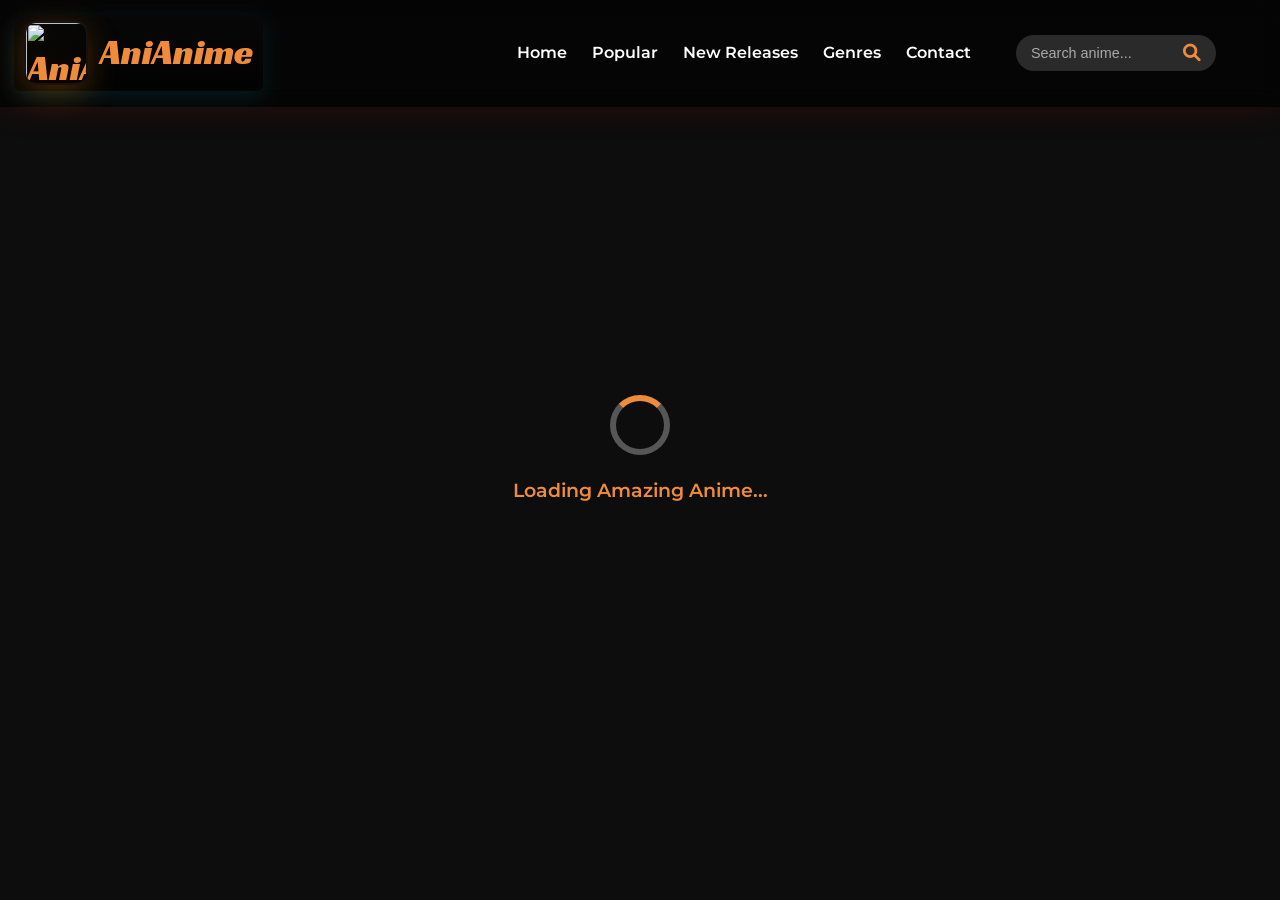
==== index.html @ f979565a "Initial commit - Anime project" ====
<html>
<head>
    <meta charset="UTF-8">
    <meta name="viewport" content="width=device-width, initial-scale=1.0">
    <title>AniAnime | Watch Anime Online</title>

    <!-- Google Fonts -->
    <link href="https://fonts.googleapis.com/css2?family=Racing+Sans+One&family=Montserrat:wght@300;400;600;700&display=swap" rel="stylesheet">
    <!-- Font Awesome for icons -->
    <link rel="stylesheet" href="https://cdnjs.cloudflare.com/ajax/libs/font-awesome/6.0.0-beta3/css/all.min.css">

    <!-- Custom CSS -->
    <link rel="stylesheet" href="style.css">
</head>
<body>
  <div class="scroll-container">
    <!-- PRELOADER -->
    <div id="preloader">
        <div class="spinner"></div>
        <div class="preloader-text">Loading Amazing Anime...</div>
    </div>

    <!-- HEADER -->
    <header>
        <a href="#home" class="logo">
            <img src="https://imgs.search.brave.com/OSKkYd_hUP_Xwo1BcyCSFCUA9j9v2E-qp8O6Z7CSbWU/rs:fit:500:0:1:0/g:ce/aHR0cHM6Ly93MC5w/ZWFrcHguY29tL3dh/bGxwYXBlci8yOTkv/ODUwL0hELXdhbGxw/YXBlci1mYWlyeS10/YWlsLWxvZ28tYW5p/bWUtZmFpcnktdGFp/bC10aHVtYm5haWwu/anBn" alt="AniAnime Logo">
            AniAnime
        </a>
        <div class="menu-toggle" onclick="toggleMenu()">
            <span></span>
            <span></span>
            <span></span>
        </div>
        <ul class="nav">
            <li><a href="#home">Home</a></li>
            <li><a href="#popular">Popular</a></li>
            <li><a href="#new-releases">New Releases</a></li>
            <li><a href="#genres">Genres</a></li>
            <li><a href="#contact">Contact</a></li>
            <li class="search-bar">
                <input type="text" placeholder="Search anime...">
                <i class="fas fa-search"></i>
            </li>
        </ul>
    </header>
    
<!-- Login / Signup Buttons -->
<div class="auth-buttons">
    <button id="loginBtn">Login</button>
    <button id="signupBtn">Sign Up</button>
</div>

<!-- Login Modal -->
<div id="loginModal" class="modal">
    <div class="modal-content">
        <span class="close">&times;</span>
        <h2>Login</h2>
        <input type="text" id="loginUser" placeholder="Username">
        <input type="password" id="loginPass" placeholder="Password">
        <button id="loginSubmit">Login</button>
    </div>
</div>

<!-- Signup Modal -->
<div id="signupModal" class="modal">
    <div class="modal-content">
        <span class="close">&times;</span>
        <h2>Sign Up</h2>
        <input type="text" id="signupUser" placeholder="Username">
        <input type="password" id="signupPass" placeholder="Password">
        <button id="signupSubmit">Sign Up</button>
    </div>
</div>

<!-- Logout Button (hidden initially) -->
<button id="logoutBtn" style="display:none;">Logout</button>

    <!-- HERO SECTION - CAROUSEL -->
    <section class="hero" id="home">
        <div class="hero-carousel">
            <div class="carousel-item active jjk-bg">
                <div class="hero-content">
                    <h1>Jujutsu Kaisen Season 2</h1>
                    <p>Witness the intense battles and gripping story of Jujutsu Sorcerers protecting humanity from curses.</p>
                    <div class="hero-buttons">
                         <a href="#" class="btn btn-primary" onclick="openPlayer('jjk')">
  <i class="fas fa-play"></i> Watch Now
</a>

                       <a href="#" class="btn btn-secondary" onclick="openJJKDetails()">
  <i class="fas fa-info-circle"></i> Details
</a>

                    </div>
                </div>
            </div>
            
            <div class="carousel-item aot-bg">
                <div class="hero-content">
                    <h1>Attack on Titan Final Season</h1>
                    <p>The epic conclusion to humanity's fight for survival against the Titans.</p>
                    <div class="hero-buttons">
                        <a href="#" class="btn btn-primary" onclick="openPlayer('aot')">
  <i class="fas fa-play"></i> Watch Now
</a>

                       <a href="#" class="btn btn-secondary" onclick="openAOTDetails()">
  <i class="fas fa-info-circle"></i> Details
</a>

                    </div>
                </div>
            </div>
            
            <div class="carousel-item demon-bg">
                <div class="hero-content">
                    <h1>Demon Slayer: Entertainment District</h1>
                    <p>Tanjiro and his friends investigate the mysterious disappearances in the entertainment district.</p>
                    <div class="hero-buttons">
                        <a href="#" class="btn btn-primary" onclick="openPlayer('demon')">
  <i class="fas fa-play"></i> Watch Now
</a>

                       <a href="#" class="btn btn-secondary" onclick="openDemonSlayerDetails()">
  <i class="fas fa-info-circle"></i> Details
</a>

                    </div>
                </div>
            </div>
            
            <div class="carousel-item sakamoto-bg">
                <div class="hero-content">
                    <h1>Sakamoto Days Part 2</h1>
                    <p>The story follows Taro Sakamoto, a legendary hitman who retired from his violent past after falling in love with Aoi, his wife. He has built a new, peaceful life for himself and his family by opening a convenience store. However, when his past comes back to haunt him, he must once again engage in over-the-top, no-holds-barred battles to protect his loved ones from assassins.  </p>
                    <div class="hero-buttons">
                        <a href="#" class="btn btn-primary" onclick="openPlayer('sakamoto')">
  <i class="fas fa-play"></i> Watch Now
</a>


                       <a href="#" class="btn btn-secondary" onclick="openSakamotoDetails()">
  <i class="fas fa-info-circle"></i> Details
</a>

                    </div>
                </div>
            </div>
            
            <div class="carousel-item dandadan-bg">
                <div class="hero-content">
                    <h1>Dandadan season 2</h1>
                    <p>The second season covered the "Cursed House" and "Evil Eye" arcs from the original manga. It followed high schoolers Momo and Okarun as they continued to challenge paranormal and extraterrestrial entities with their newfound powers. </p>
                    <div class="hero-buttons">
                       <a href="#" class="btn btn-primary" onclick="openPlayer('dandadan')">
  <i class="fas fa-play"></i> Watch Now
</a>

                     <a href="#" class="btn btn-secondary" onclick="openDandadanDetails()">
  <i class="fas fa-info-circle"></i> Details
</a>

                    </div>
                </div>
            </div>
<div class="carousel-item deathnote-bg">
  <div class="hero-content">
    <h1>Death Note</h1>
    <p>
      A high school student discovers a supernatural notebook
      that grants him the power to kill anyone whose name he writes in it.
    </p>
    <div class="hero-buttons">
      <a href="#" class="btn btn-primary" onclick="openPlayer('deathnote')">
        <i class="fas fa-play"></i> Watch Now
      </a>
      <a href="#" class="btn btn-secondary" onclick="openDeathNoteDetails()">
        <i class="fas fa-info-circle"></i> Details
      </a>
    </div>
  </div>
</div>

        </div>
        
    <!-- LEFT & RIGHT ARROWS -->
    <div class="carousel-prev">&#10094;</div>
    <div class="carousel-next">&#10095;</div>

    <!-- Dots -->
    
        
        <div class="carousel-nav-dots">
            <span class="dot active" onclick="currentSlide(1)"></span>
            <span class="dot" onclick="currentSlide(2)"></span>
            <span class="dot" onclick="currentSlide(3)"></span>
            <span class="dot" onclick="currentSlide(4)"></span>
            <span class="dot" onclick="currentSlide(5)"></span>
            <span class="dot" onclick="currentSlide(6)"></span>

        </div>
    </section>

    <!-- POPULAR ANIME SECTION -->
    <section id="popular" class="animate-on-scroll">
        <div class="container">
            <div class="section-heading">
                <h2>Popular Anime</h2>
                <p>Discover the most popular anime series loved by millions of fans worldwide</p>
            </div>
            
            <div class="anime-grid">
                <div class="anime-card">
                    <img src="https://m.media-amazon.com/images/M/MV5BY2QzODA5OTQtYWJlNi00ZjIzLThhNTItMDMwODhlYzYzMjA2XkEyXkFqcGc@._V1_FMjpg_UX1000_.jpg"
                     alt="My Hero Academia">
                    <div class="anime-card-content">
                        <h3>My Hero Academia</h3>
                        <p>6 Seasons</p>
                    </div>
                    <div class="play-icon">
                        <i class="fas fa-play-circle"></i>
                    </div>
                </div>
                
                <div class="anime-card">
                    <img src="https://m.media-amazon.com/images/M/MV5BZjliODY5MzQtMmViZC00MTZmLWFhMWMtMjMwM2I3OGY1MTRiXkEyXkFqcGc@._V1_FMjpg_UX1000_.jpg"
                     alt="Attack on Titan">
                    <div class="anime-card-content">
                        <h3>Attack on Titan</h3>
                        <p>4 Seasons</p>
                    </div>
                    <div class="play-icon">
                        <i class="fas fa-play-circle"></i>
                    </div>
                </div>
                
                <div class="anime-card">
                    <img src="https://images.justwatch.com/poster/320272942/s718/season-3.jpg"
                     alt="Demon Slayer">
                    <div class="anime-card-content">
                        <h3>Demon Slayer</h3>
                        <p>3 Seasons</p>
                    </div>
                    <div class="play-icon">
                        <i class="fas fa-play-circle"></i>
                    </div>
                </div>
                
                <div class="anime-card">
                    <img src="https://d28hgpri8am2if.cloudfront.net/book_images/onix/cvr9781974709939/chainsaw-man-vol-1-9781974709939_hr.jpg"
                     alt="Chainsaw Man">
                    <div class="anime-card-content">
                        <h3>Chainsaw Man</h3>
                        <p>1 Season</p>
                    </div>
                    <div class="play-icon">
                        <i class="fas fa-play-circle"></i>
                    </div>
                </div>
                
                <div class="anime-card">
                    <img src="https://m.media-amazon.com/images/M/MV5BNmI1MmYxNWQtY2E5NC00ZTlmLWIzZGEtNzM1YmE3NDA5NzhjXkEyXkFqcGc@._V1_FMjpg_UX1000_.jpg"
                     alt="Jujutsu Kaisen">
                    <div class="anime-card-content">
                        <h3>Jujutsu Kaisen</h3>
                        <p>2 Seasons</p>
                    </div>
                    <div class="play-icon">
                        <i class="fas fa-play-circle"></i>
                    </div>
                </div>
                
                <div class="anime-card">
                    <img src="https://m.media-amazon.com/images/M/MV5BMTNjNGU4NTUtYmVjMy00YjRiLTkxMWUtNzZkMDNiYjZhNmViXkEyXkFqcGc@._V1_.jpg"
                     alt="One Piece">
                    <div class="anime-card-content">
                        <h3>One Piece</h3>
                        <p>20+ Seasons</p>
                    </div>
                    <div class="play-icon">
                        <i class="fas fa-play-circle"></i>
                    </div>
                </div>
                
                <div class="anime-card">
                    <img src="https://m.media-amazon.com/images/M/MV5BZTNjOWI0ZTAtOGY1OS00ZGU0LWEyOWYtMjhkYjdlYmVjMDk2XkEyXkFqcGc@._V1_FMjpg_UX1000_.jpg"
                     alt="Naruto">
                    <div class="anime-card-content">
                        <h3>Naruto</h3>
                        <p>9 Seasons</p>
                    </div>
                    <div class="play-icon">
                        <i class="fas fa-play-circle"></i>
                    </div>
                </div>
                
                <div class="anime-card">
                    <img src="https://images-cdn.ubuy.co.in/634e820b55e63b7bd829de96-poster-stop-online-death-note.jpg"
                     alt="Death Note">
                    <div class="anime-card-content">
                        <h3>Death Note</h3>
                        <p>1 Season</p>
                    </div>
                    <div class="play-icon">
                        <i class="fas fa-play-circle"></i>
                    </div>
                </div>
            </div>
        </div>
    </section>

    <!-- NEW RELEASES SECTION -->
    <section id="new-releases" class="animate-on-scroll">
        <div class="container">
            <div class="section-heading">
                <h2>New Releases</h2>
                <p>Stay up to date with the latest episodes and newest anime series</p>
            </div>
            
            <div class="new-releases-container">
                <div class="new-release-card">
                    <img src="https://i.pinimg.com/736x/73/a2/98/73a298d3dd2675ae0e3f9cd7972f254f.jpg"
                     alt="Spy x Family Part 2">
                    <div class="new-release-content">
                        <h3>Spy x Family Part 2</h3>
                        <p>The Forger family continues their hilarious adventures as they balance their secret lives.</p>
                        <div>
                            <span class="badge">New Episode</span>
                            <span class="badge">Comedy</span>
                        </div>
                        <a href="#" class="watch-now-btn">Watch Now</a>
                    </div>
                </div>
                
                <div class="new-release-card">
                    <img src="https://m.media-amazon.com/images/M/MV5BNWFlNmJkN2YtNGRiZS00NjExLTlmNmEtYzdiMTdiZmMzYzAwXkEyXkFqcGc@._V1_.jpg"
                     alt="Blue Lock">
                    <div class="new-release-content">
                        <h3>Blue Lock</h3>
                        <p>Japan's top soccer players compete in an intense training program to create the ultimate striker.</p>
                        <div>
                            <span class="badge">New Episode</span>
                            <span class="badge">Sports</span>
                        </div>
                        <a href="#" class="watch-now-btn">Watch Now</a>
                    </div>
                </div>
                
                <div class="new-release-card">
                    <img src="https://m.media-amazon.com/images/M/MV5BYzU3NDM4ZjgtY2UyMi00YTczLTgyNDEtMjBiMDJlOGUxNjcxXkEyXkFqcGc@._V1_FMjpg_UX1000_.jpg"
                     alt="Mob Psycho 100 III">
                    <div class="new-release-content">
                        <h3>Mob Psycho 100 III</h3>
                        <p>Shigeo Kageyama continues to navigate his psychic powers and the challenges of adolescence.</p>
                        <div>
                            <span class="badge">New Episode</span>
                            <span class="badge">Supernatural</span>
                        </div>
                        <a href="#" class="watch-now-btn">Watch Now</a>
                    </div>
                </div>
            </div>
        </div>
    </section>

    <!-- GENRES SECTION -->
    <section id="genres" class="animate-on-scroll">
        <div class="container">
            <div class="section-heading">
                <h2>Explore Genres</h2>
                <p>Find your favorite anime by exploring different genres and categories</p>
            </div>
            
            <div class="genre-grid">
                <div class="genre-card">
                    <div class="genre-icon">
                        <i class="fas fa-dragon"></i>
                    </div>
                    <h3>Action</h3>
                    <p>High-energy battles and thrilling adventures</p>
                </div>
                
                <div class="genre-card">
                    <div class="genre-icon">
                        <i class="fas fa-heart"></i>
                    </div>
                    <h3>Romance</h3>
                    <p>Heartwarming love stories and relationships</p>
                </div>
                
                <div class="genre-card">
                    <div class="genre-icon">
                        <i class="fas fa-laugh"></i>
                    </div>
                    <h3>Comedy</h3>
                    <p>Hilarious situations and lighthearted fun</p>
                </div>
                
                <div class="genre-card">
                    <div class="genre-icon">
                        <i class="fas fa-ghost"></i>
                    </div>
                    <h3>Supernatural</h3>
                    <p>Mystical powers and otherworldly phenomena</p>
                </div>
                
                <div class="genre-card">
                    <div class="genre-icon">
                        <i class="fas fa-rocket"></i>
                    </div>
                    <h3>Sci-Fi</h3>
                    <p>Futuristic technology and space adventures</p>
                </div>
                
                <div class="genre-card">
                    <div class="genre-icon">
                        <i class="fas fa-fist-raised"></i>
                    </div>
                    <h3>Shonen</h3>
                    <p>Young heroes and epic battles</p>
                </div>
                
                <div class="genre-card">
                    <div class="genre-icon">
                        <i class="fas fa-magic"></i>
                    </div>
                    <h3>Fantasy</h3>
                    <p>Magical worlds and mythical creatures</p>
                </div>
                
                <div class="genre-card">
                    <div class="genre-icon">
                        <i class="fas fa-user-friends"></i>
                    </div>
                    <h3>Slice of Life</h3>
                    <p>Everyday experiences and relatable stories</p>
                </div>
            </div>
        </div>
    </section>

    <!-- WHY CHOOSE US SECTION -->
    <section id="why-us" class="animate-on-scroll">
        <div class="container">
            <div class="section-heading">
                <h2>Why Choose AniAnime</h2>
                <p>The best platform for streaming your favorite anime series</p>
            </div>
            
            <div class="feature-grid">
                <div class="feature-card">
                    <i class="fas fa-tv"></i>
                    <h3>HD Quality</h3>
                    <p>Stream all anime in high definition with crystal clear quality</p>
                </div>
                
                <div class="feature-card">
                    <i class="fas fa-clock"></i>
                    <h3>Latest Episodes</h3>
                    <p>Get access to the newest episodes just hours after they air in Japan</p>
                </div>
                
                <div class="feature-card">
                    <i class="fas fa-globe"></i>
                    <h3>Multi-Language</h3>
                    <p>Enjoy anime with multiple subtitle and dub options</p>
                </div>
                
                <div class="feature-card">
                    <i class="fas fa-mobile-alt"></i>
                    <h3>Any Device</h3>
                    <p>Watch on your phone, tablet, computer, or TV seamlessly</p>
                </div>
                
                <div class="feature-card">
                    <i class="fas fa-ban"></i>
                    <h3>No Ads</h3>
                    <p>Enjoy uninterrupted viewing with our premium ad-free experience</p>
                </div>
                
                <div class="feature-card">
                    <i class="fas fa-download"></i>
                    <h3>Offline Viewing</h3>
                    <p>Download episodes to watch later without an internet connection</p>
                </div>
            </div>
        </div>
    </section>

    <!-- CONTACT SECTION -->
    <section id="contact" class="animate-on-scroll">
        <div class="container">
            <div class="section-heading">
                <h2>Contact Us</h2>
                <p>Have questions or feedback? We'd love to hear from you</p>
            </div>
            
            <div class="contact-container">
                <div class="contact-form">
                    <form>
                        <div class="form-group">
                            <input type="text" placeholder="Your Name" required>
                        </div>
                        <div class="form-group">
                            <input type="email" placeholder="Your Email" required>
                        </div>
                        <div class="form-group">
                            <textarea placeholder="Your Message" rows="5" required></textarea>
                        </div>
                        <button type="submit" class="btn btn-primary">Send Message</button>
                    </form>
                </div>
                
                <div class="contact-info">
                    <div class="contact-item">
                        <i class="fas fa-map-marker-alt"></i>
                        <div>
                            <h3>Location</h3>
                            <p>123 Anime Street, Tokyo, Japan</p>
                        </div>
                    </div>
                    
                    <div class="contact-item">
                        <i class="fas fa-envelope"></i>
                        <div>
                            <h3>Email</h3>
                            <p>support@anianime.com</p>
                        </div>
                    </div>
                    
                    <div class="contact-item">
                        <i class="fas fa-phone-alt"></i>
                        <div>
                            <h3>Phone</h3>
                            <p>+81 123 456 7890</p>
                        </div>
                    </div>
                    
                    <div class="contact-item">
                        <i class="fas fa-clock"></i>
                        <div>
                            <h3>Hours</h3>
                            <p>Monday - Friday: 9:00 AM - 6:00 PM</p>
                        </div>
                    </div>
                </div>
            </div>
        </div>
    </section>

    <!-- FOOTER -->
    <footer>
        <div class="container">
            <div class="footer-logo">AniAnime</div>
            
            <div class="footer-links">
                <a href="#home">Home</a>
                <a href="#popular">Popular</a>
                <a href="#new-releases">New Releases</a>
                <a href="#genres">Genres</a>
                <a href="#contact">Contact</a>
                <a href="#">Privacy Policy</a>
                <a href="#">Terms of Service</a>
            </div>
            
            <div class="social-icons">
                <a href="#"><i class="fab fa-facebook-f"></i></a>
                <a href="#"><i class="fab fa-twitter"></i></a>
                <a href="#"><i class="fab fa-instagram"></i></a>
                <a href="#"><i class="fab fa-youtube"></i></a>
                <a href="#"><i class="fab fa-discord"></i></a>
            </div>
            
            <p>&copy; 2023 AniAnime. All rights reserved.</p>
        </div>
    </footer>

    <!-- BACK TO TOP BUTTON -->
    <button id="backToTopBtn" onclick="scrollToTop()">
        <i class="fas fa-arrow-up"></i>
    </button>

    <!-- Custom JavaScript -->
    <script src="script.js"></script>
  </div>
  <div id="jjk-details" class="modal">
  <div class="modal-content">
    <span class="close">&times;</span>

    <h2>Jujutsu Kaisen – Season 2</h2>

    <p>
      Jujutsu Kaisen Season 2 adapts the Hidden Inventory and Shibuya Incident arcs.
      It follows Gojo’s past and the chaos in Shibuya.
    </p>

    <ul>
      <li><b>Episodes:</b> 23</li>
      <li><b>Studio:</b> MAPPA</li>
      <li><b>Genre:</b> Action, Dark Fantasy</li>
      <li><b>Release:</b> 2023</li>
    </ul>

    <button class="btn btn-primary">Watch Now</button>
  </div>
</div>
<div id="aot-details" class="modal">
  <div class="modal-content">

    <span class="close">&times;</span>

    <h2>Attack on Titan – Final Season</h2>

    <p>
      The epic conclusion to humanity’s fight for survival.
      Eren Yeager’s final decision changes the fate of the world forever.
    </p>

    <ul>
      <li><b>Episodes:</b> Final Chapters</li>
      <li><b>Studio:</b> MAPPA</li>
      <li><b>Genre:</b> Action, Drama, Dark Fantasy</li>
      <li><b>Release:</b> 2023–2024</li>
    </ul>

    <button class="btn btn-primary">Watch Now</button>

  </div>
</div>
<div id="demon-details" class="modal">
  <div class="modal-content">
    <span class="close">&times;</span>

    <h2>Demon Slayer: Entertainment District</h2>
    <p>
      Tanjiro and his friends investigate mysterious disappearances
      in the entertainment district while facing powerful Upper Rank demons.
    </p>

    <ul>
      <li><b>Episodes:</b> 11</li>
      <li><b>Studio:</b> Ufotable</li>
      <li><b>Genre:</b> Action, Supernatural</li>
      <li><b>Release:</b> 2021–2022</li>
    </ul>

    <button class="btn btn-primary">Watch Now</button>
  </div>
</div>
<div id="sakamoto-details" class="modal">
  <div class="modal-content">
    <span class="close">&times;</span>

    <h2>Sakamoto Days – Part 2</h2>
    <p>
      Legendary hitman Taro Sakamoto is forced back into action
      as his past catches up with his peaceful family life.
    </p>

    <ul>
      <li><b>Status:</b> Upcoming</li>
      <li><b>Genre:</b> Action, Comedy</li>
      <li><b>Theme:</b> Assassin, Family</li>
    </ul>

    <button class="btn btn-primary">Watch Now</button>
  </div>
</div>
<div id="dandadan-details" class="modal">
  <div class="modal-content">
    <span class="close">&times;</span>

    <h2>Dandadan – Season 2</h2>
    <p>
      Momo and Okarun return to face cursed houses,
      evil eyes, and bizarre paranormal threats.
    </p>

    <ul>
      <li><b>Genre:</b> Supernatural, Sci-Fi</li>
      <li><b>Arcs:</b> Cursed House, Evil Eye</li>
      <li><b>Release:</b> 2025</li>
    </ul>

    <button class="btn btn-primary">Watch Now</button>
  </div>
</div>
<div id="deathnote-details" class="modal">
  <div class="modal-content">
    <span class="close" onclick="closeDeathNoteDetails()">&times;</span>

    <h2>Death Note</h2>

    <p>
      Light Yagami gains possession of the Death Note,
      a notebook that allows him to kill anyone by writing their name.
      A deadly battle of intellect begins with detective L.
    </p>

    <ul>
      <li><b>Episodes:</b> 37</li>
      <li><b>Studio:</b> Madhouse</li>
      <li><b>Genre:</b> Thriller, Psychological, Supernatural</li>
      <li><b>Release:</b> 2006–2007</li>
    </ul>

    <button class="btn btn-primary" onclick="openPlayer('deathnote')">
      Watch Now
    </button>
  </div>
</div>

<!-- ===== GLOBAL TRAILER PLAYER ===== -->
<div id="playerOverlay" class="player-overlay">
  <video
  id="trailerVideo"
  autoplay
  muted
  loop
  playsinline
  preload="metadata">
</video>




    <div class="player-overlay-content">
        <span class="close" onclick="closePlayer()">&times;</span>
        <button id="muteBtn" class="mute-btn" aria-pressed="false" aria-label="Mute toggle">
            <i class="fas fa-volume-mute"></i>
        </button>

        <h1 id="playerTitle"></h1>

    <div class="player-buttons">
      <button class="btn btn-primary">
        <i class="fas fa-play"></i> Watch Episode 1
      </button>

      <button class="btn btn-secondary">
        <i class="fas fa-info-circle"></i> Details
      </button>

      <button class="btn btn-secondary">
        <i class="fas fa-plus"></i> My List
      </button>
    </div>
  </div>
  
</div>


</body>
</html>
---- style.css ----
/* BASIC STYLES & VARIABLES */
* {
    margin: 0;
    padding: 0;
    box-sizing: border-box;
}

:root {
    --primary-color: #ef8c3c; /* Cyan */
    --accent-color: #ff2d55; /* Reddish Pink */
    --dark-bg: #0d0d0d;
    --light-dark-bg: #1c1c1c;
    --text-color-light: #e0e0e0;
    --text-color-dark: #fff;
    --glass-effect: rgba(0,0,0,0.6);
    --glass-blur: blur(10px);
    --border-radius-lg: 15px;
    --border-radius-md: 10px;
    --transition-speed: 0.4s ease;
}

body {
    font-family: 'Montserrat', sans-serif;
    background: linear-gradient(135deg, var(--dark-bg), #1a1a1a);
    color: var(--text-color-light);
    overflow-x: hidden;
    min-height: 100vh;
    line-height: 1.6;
}

h1, h2, h3, h4, h5, h6 {
    font-weight: 700;
    color: var(--text-color-dark);
}

section {
    padding: 80px 5vw;
    position: relative;
}

a {
    text-decoration: none;
    color: var(--primary-color);
    transition: color 0.3s;
}

a:hover {
    color: var(--accent-color);
}

.container {
    max-width: 1200px;
    margin: 0 auto;
}

/* PRELOADER */
#preloader {
    position: fixed;
    top: 0;
    left: 0;
    width: 100%;
    height: 100%;
    background: var(--dark-bg);
    display: flex;
    flex-direction: column;
    justify-content: center;
    align-items: center;
    z-index: 9999;
    transition: opacity 0.5s ease-out;
}

#preloader.hidden {
    opacity: 0;
    pointer-events: none;
}

.spinner {
    width: 60px;
    height: 60px;
    border: 6px solid rgba(255, 255, 255, 0.3);
    border-top-color: var(--primary-color);
    border-radius: 50%;
    animation: spin 1s linear infinite;
}

.preloader-text {
    margin-top: 20px;
    color: var(--primary-color);
    font-size: 1.2rem;
    font-weight: 600;
    animation: pulse 1.5s infinite;
}

@keyframes spin {
    to { transform: rotate(360deg); }
}

@keyframes pulse {
    0%, 100% { opacity: 0.7; }
    50% { opacity: 1; }
}

/* HEADER */
header {
    position: fixed;
    top: 0;
    left: 0;
    width: 100%;
    display: flex;
    justify-content: space-between;
    align-items: center;
    padding: 15px 5vw;
    background: var(--glass-effect);
    backdrop-filter: var(--glass-blur);
    border-bottom: 1px solid rgba(0,0,0,0.2);
    box-shadow: 0 4px 30px rgba(249, 3, 3, 0.1);
    /* sit above the full-screen player overlay (which uses z-index:9999) */
    z-index: 10050;
    transition: background 0.3s ease;
    
}

/* Visual cue when player overlay is open: slightly brighter header + shadow */
body.player-open header {
    background: rgba(0,0,0,0.45);
    box-shadow: 0 8px 40px rgba(0,0,0,0.6);
}

.header-hidden {
    top: -100px; /* hide above viewport, adjust based on navbar height */
}


.logo {
    font-family: 'Racing Sans One', cursive;
    font-size: clamp(1.4rem, 1.2rem + 1.2vw, 2.4rem); /* responsive, "perfect" size */
    color: var(--primary-color);
    display: flex;
    align-items: center;
    gap: 12px;
    padding: 6px 10px;
    border-radius: calc(var(--border-radius-md) - 4px);
    background: linear-gradient(180deg, rgba(255,255,255,0.02), rgba(0,0,0,0.03));
    box-shadow: 0 6px 20px rgba(0,194,222,0.12);
    transition: transform 0.35s ease, box-shadow 0.35s ease;
    -webkit-backdrop-filter: blur(6px);
    backdrop-filter: blur(6px);
    will-change: transform;
     margin-left: -50px;
}

.logo img {
    width: clamp(40px, 6vw, 64px); /* responsive logo image size */
    height: clamp(40px, 6vw, 64px);
    object-fit: cover;
    border-radius: 12px;
    border: 2px solid rgba(255,255,255,0.06);
    box-shadow: 0 8px 30px rgba(222, 144, 0, 0.25), 0 0 12px rgba(255,45,85,0.06);
    filter: drop-shadow(0 6px 18px rgba(222, 118, 0, 0.12));
    transition: transform 0.35s ease, filter 0.35s ease;
    transform-origin: center;
}

/* subtle interactive states to feel "polished" */
.logo:hover {
    transform: translateY(-4px);
    box-shadow: 0 12px 30px rgba(222, 104, 0, 0.22);
}

.logo img:hover {
    transform: rotate(-12deg) scale(1.08);
    filter: drop-shadow(0 10px 30px rgba(222, 93, 0, 0.2));
}

/* optional brand text styling if markup uses .brand / .tagline */
.logo .brand {
    line-height: 1;
    font-weight: 700;
    text-shadow: 0 0 12px rgba(222, 111, 0, 0.5);
    color: inherit;
}

.logo .tagline {
    display: block;
    font-size: 0.62em;
    color: var(--text-color-light);
    font-weight: 500;
    opacity: 0.95;
    margin-top: -2px;
}

/* keyboard focus for accessibility */
.logo:focus {
    outline: 3px solid rgba(222, 111, 0, 0.12);
    outline-offset: 4px;
    border-radius: 10px;
}

.logo:hover img {
    transform: rotate(-15deg) scale(1.1);
}

/* NAV */
.nav {
    display: flex;
    gap: 25px;
    list-style: none;
    transition: var(--transition-speed);
    align-items: center;
    z-index: 10060; /* ensure nav sits above overlay */
    pointer-events: auto;
}

.nav li a {
    text-decoration: none;
    color: var(--text-color-dark);
    font-weight: 600;
    padding: 8px 0;
    position: relative;
    transition: color 0.3s;
}

.nav li a:hover {
    color: var(--primary-color);
}

.nav li a::after {
    content: '';
    position: absolute;
    bottom: -5px;
    left: 0;
    width: 0%;
    height: 3px;
    background: linear-gradient(90deg, var(--accent-color), var(--primary-color));
    border-radius: 3px;
    transition: width 0.3s ease;
}

.nav li a:hover::after {
    width: 100%;
}

.search-bar {
    position: relative;
    margin-left: 20px;
}

.search-bar input {
    border: none;
    background: rgba(255,255,255,0.15);
    padding: 10px 15px;
    padding-right: 40px;
    border-radius: 50px;
    color: var(--text-color-dark);
    font-size: 0.9em;
    outline: none;
    width: 200px;
    transition: width 0.3s ease, background 0.3s ease;
}

.search-bar input::placeholder {
    color: var(--text-color-light);
    opacity: 0.7;
}

.search-bar input:focus {
    width: 250px;
    background: rgba(255,255,255,0.25);
}

.search-bar i {
    position: absolute;
    right: 15px;
    top: 50%;
    transform: translateY(-50%);
    color: var(--primary-color);
    cursor: pointer;
    font-size: 1.1em;
}

/* MENU TOGGLE (MOBILE) */
.menu-toggle {
    display: none;
    width: 30px;
    height: 25px;
    position: relative;
    cursor: pointer;
    flex-direction: column;
    justify-content: space-between;
    z-index: 1001;
}

.menu-toggle span {
    display: block;
    height: 3px;
    width: 100%;
    background: var(--primary-color);
    border-radius: 5px;
    transition: all 0.3s ease-in-out;
}

.menu-toggle.active span:nth-child(1) { transform: rotate(45deg) translate(5px, 5px); }
.menu-toggle.active span:nth-child(2) { opacity: 0; }
.menu-toggle.active span:nth-child(3) { transform: rotate(-45deg) translate(5px, -5px); }

/* HERO SECTION - CAROUSEL */
.hero {
    height: 100vh;
    display: flex;
    align-items: center;
    justify-content: center;
    overflow: hidden;
    position: relative;
}
/* Hero Carousel Arrows */
.carousel-prev,
.carousel-next {
    position: absolute;
    top: 50%;
    transform: translateY(-50%);
    font-size: 3rem;
    color: var(--primary-color);
    background: rgba(0,0,0,0.3);
    padding: 10px 15px;
    border-radius: 50%;
    cursor: pointer;
    z-index: 5;
    transition: background 0.3s, transform 0.3s, color 0.3s;
    user-select: none;
}

.carousel-prev:hover,
.carousel-next:hover {
    background: rgba(0,0,0,0.6);
    transform: translateY(-50%) scale(1.2);
    color: var(--accent-color);
}

/* Positioning */
.carousel-prev { left: 20px; }
.carousel-next { right: 20px; }

/* Mobile Adjustments */
@media (max-width: 768px) {
    .carousel-prev,
    .carousel-next {
        font-size: 2rem;
        padding: 8px 12px;
    }
}

.hero-carousel {
    width: 100%;
    height: 100%;
    position: relative;
}

.carousel-item {
    position: absolute;
    top: 0; left: 0;
    width: 100%;
    height: 100%;
    background-size: cover;
    background-position: center;
    display: flex;
    align-items: center;
    justify-content: flex-start;
    opacity: 0;
    transition: opacity 1s ease-in-out, transform 0.8s ease-out, filter 0.8s ease-out;
    transform: scale(1.05);
    filter: brightness(0.7);
}

/* Local Death Note slide background */
.carousel-item.deathnote-bg {
    background-image: url("images/deathnote.jpg");
    background-size: cover;
    background-position: center;
}

/* Carousel specific backgrounds as classes (remote images) */
.carousel-item.jjk-bg { background-image: url('https://images6.alphacoders.com/134/1345576.jpeg'); }
.carousel-item.aot-bg { background-image: url('https://wallpapercat.com/w/full/1/9/9/210982-3840x2160-desktop-4k-attack-on-titan-the-final-season-background-photo.jpg'); }
.carousel-item.demon-bg { background-image: url('https://4kwallpapers.com/images/wallpapers/demon-slayer-3840x2160-23615.jpg'); }
.carousel-item.sakamoto-bg { background-image: url('https://images.alphacoders.com/139/thumb-1920-1398459.png'); }
.carousel-item.dandadan-bg { background-image: url('https://images7.alphacoders.com/139/thumb-1920-1397056.jpg'); }

/* Ensure all carousel bg classes inherit cover/center */
.carousel-item.jjk-bg, .carousel-item.aot-bg, .carousel-item.demon-bg, .carousel-item.sakamoto-bg, .carousel-item.dandadan-bg {
    background-size: cover;
    background-position: center;
}

.carousel-item.active {
    opacity: 1;
    transform: scale(1);
    filter: brightness(1);
}

.carousel-item::after {
    content: '';
    position: absolute;
    top: 0; left: 0;
    width: 100%; height: 100%;
    background: linear-gradient(to right, rgba(0,0,0,0.8) 0%, rgba(0,0,0,0.5) 40%, rgba(0,0,0,0) 100%);
    z-index: 1;
}

.hero-content {
    position: relative;
    z-index: 2;
    max-width: 600px;
    text-align: left;
    margin-left: 5vw;
    color: var(--text-color-dark);
}

.hero-content h1 {
    font-size: 3.8em;
    margin-bottom: 15px;
    line-height: 1.1;
    font-family: 'Racing Sans One', cursive;
    color: var(--primary-color);
    text-shadow: 0 0 20px rgba(222, 0, 0, 0.8);
    animation: fadeInFromLeft 1.2s ease-out backwards;
}

.hero-content p {
    font-size: 1.1em;
    margin-bottom: 30px;
    color: var(--text-color-light);
    animation: fadeInFromLeft 1.5s ease-out backwards;
    animation-delay: 0.3s;
}

.hero-buttons {
    display: flex;
    gap: 20px;
    animation: fadeInFromLeft 1.8s ease-out backwards;
    animation-delay: 0.6s;
}

.btn {
    display: inline-block;
    padding: 14px 30px;
    border-radius: 50px;
    font-weight: 600;
    transition: transform 0.3s ease, box-shadow 0.3s ease;
}

.btn-primary {
    background: linear-gradient(90deg, var(--primary-color), var(--accent-color));
    color: var(--text-color-dark);
    box-shadow: 0 5px 20px rgba(0, 194, 222, 0.4);
}

.btn-primary:hover {
    transform: translateY(-5px) scale(1.02);
    box-shadow: 0 8px 25px rgba(0, 194, 222, 0.6);
}

.btn-secondary {
    background: rgba(255,255,255,0.15);
    border: 1px solid var(--primary-color);
    color: var(--primary-color);
    box-shadow: 0 5px 20px rgba(0,0,0,0.3);
}

.btn-secondary:hover {
    transform: translateY(-5px) scale(1.02);
    background: var(--primary-color);
    color: var(--dark-bg);
    box-shadow: 0 8px 25px rgba(0, 194, 222, 0.6);
}

.carousel-nav-dots {
    position: absolute;
    bottom: 30px;
    left: 50%;
    transform: translateX(-50%);
    z-index: 3;
    display: flex;
    gap: 10px;
}

.dot {
    width: 12px;
    height: 12px;
    background: rgba(255,255,255,0.4);
    border-radius: 50%;
    cursor: pointer;
    transition: background 0.3s ease, transform 0.3s ease;
    border: 1px solid rgba(255,255,255,0.2);
}

.dot.active {
    background: var(--primary-color);
    transform: scale(1.2);
    border-color: var(--primary-color);
    box-shadow: 0 0 10px var(--primary-color);
}

/* GENERIC SECTION HEADING */
.section-heading {
    text-align: center;
    margin-bottom: 60px;
    position: relative;
}

.section-heading h2 {
    font-size: 2.8em;
    color: var(--primary-color);
    position: relative;
    display: inline-block;
    padding-bottom: 15px;
    text-shadow: 0 0 15px rgba(0, 194, 222, 0.4);
}

.section-heading h2::after {
    content: '';
    position: absolute;
    bottom: 0;
    left: 50%;
    transform: translateX(-50%);
    width: 80px;
    height: 4px;
    background: linear-gradient(90deg, var(--accent-color), var(--primary-color));
    border-radius: 3px;
}

.section-heading p {
    max-width: 700px;
    margin: 15px auto 0;
    font-size: 1.1em;
    color: var(--text-color-light);
}

/* ANIME GRID */
.anime-grid {
    display: grid;
    grid-template-columns: repeat(auto-fill, minmax(220px, 1fr));
    gap: 30px;
}

.anime-card {
    background: linear-gradient(145deg, rgba(0,194,222,0.15), rgba(255,45,85,0.15));
    border: 1px solid rgba(0,194,222,0.3);
    border-radius: var(--border-radius-md);
    overflow: hidden;
    box-shadow: 0 8px 25px rgba(0,0,0,0.5);
    transition: transform 0.6s ease, box-shadow 0.6s ease, filter 0.4s ease;
    position: relative;
    will-change: transform;
    perspective: 1000px;
    transform-style: preserve-3d;
}

.anime-card:hover {
    transform: rotateY(10deg) rotateX(5deg) scale(1.05);
    box-shadow: 0 20px 40px rgba(0,194,222,0.6), 0 0 25px rgba(255,45,85,0.6);
    filter: brightness(1.1);
}

.anime-card img {
    width: 100%;
    height: 300px;
    object-fit: cover;
    transform: translateZ(0);
}

.anime-card-content {
    padding: 15px;
    text-align: center;
    position: relative;
    transform: translateZ(10px);
}

.anime-card h3 {
    font-size: 1.2em;
    color: var(--primary-color);
    margin-bottom: 8px;
    line-height: 1.3;
}

.anime-card p {
    font-size: 0.9em;
    color: var(--text-color-light);
    opacity: 0.8;
}

.anime-card .play-icon {
    position: absolute;
    top: 50%;
    left: 50%;
    transform: translate(-50%, -50%) scale(0.7);
    color: var(--text-color-dark);
    font-size: 3em;
    opacity: 0;
    transition: all 0.3s ease;
    z-index: 5;
    pointer-events: none;
}

.anime-card:hover .play-icon {
    opacity: 1;
    transform: translate(-50%, -50%) scale(1);
}

.anime-card::before {
    content: '';
    position: absolute;
    top: 0; left: 0;
    width: 100%; height: 100%;
    background: rgba(0,0,0,0.5);
    opacity: 0;
    transition: opacity 0.3s ease;
    z-index: 4;
}

.anime-card:hover::before {
    opacity: 1;
}

/* NEW RELEASES SECTION */
.new-releases-container {
    display: flex;
    flex-direction: column;
    gap: 25px;
}

.new-release-card {
    display: flex;
    background: var(--light-dark-bg);
    border-radius: var(--border-radius-md);
    overflow: hidden;
    box-shadow: 0 8px 25px rgba(0,0,0,0.4);
    transition: transform 0.4s ease, box-shadow 0.4s ease;
    align-items: center;
    padding: 15px;
    gap: 20px;
}

.new-release-card:hover {
    transform: translateY(-5px);
    box-shadow: 0 12px 30px rgba(0,0,0,0.6);
}

.new-release-card img {
    width: 120px;
    height: 180px;
    object-fit: cover;
    border-radius: var(--border-radius-md);
}

.new-release-content h3 {
    font-size: 1.4em;
    margin-bottom: 8px;
}

.new-release-content p {
    font-size: 0.95em;
    color: var(--text-color-light);
    margin-bottom: 10px;
}

.new-release-content .badge {
    display: inline-block;
    background: var(--accent-color);
    color: var(--text-color-dark);
    padding: 5px 10px;
    border-radius: 5px;
    font-size: 0.8em;
    font-weight: 600;
    margin-right: 10px;
}

.new-release-content .watch-now-btn {
    display: inline-block;
    margin-top: 15px;
    background: var(--primary-color);
    color: var(--dark-bg);
    padding: 8px 18px;
    border-radius: 50px;
    font-weight: 600;
    transition: background 0.3s ease, transform 0.3s ease;
}

.new-release-content .watch-now-btn:hover {
    background: var(--accent-color);
    transform: translateY(-3px);
}

/* GENRES SECTION */
.genre-grid {
    display: grid;
    grid-template-columns: repeat(auto-fill, minmax(250px, 1fr));
    gap: 25px;
}

.genre-card {
    background: var(--light-dark-bg);
    border-radius: var(--border-radius-md);
    padding: 30px 20px;
    text-align: center;
    box-shadow: 0 8px 20px rgba(0,0,0,0.4);
    transition: transform 0.4s ease, box-shadow 0.4s ease;
    cursor: pointer;
}

.genre-card:hover {
    transform: translateY(-10px) scale(1.02);
    box-shadow: 0 15px 35px rgba(0,0,0,0.6);
    background: rgba(0, 194, 222, 0.1);
}

.genre-icon {
    font-size: 3em;
    color: var(--primary-color);
    margin-bottom: 20px;
    text-shadow: 0 0 15px rgba(0, 194, 222, 0.6);
    transition: transform 0.3s ease;
}

.genre-card:hover .genre-icon {
    transform: scale(1.1) rotate(5deg);
}

.genre-card h3 {
    font-size: 1.5em;
    margin-bottom: 10px;
    color: var(--text-color-dark);
}

.genre-card p {
    font-size: 0.95em;
    color: var(--text-color-light);
}

/* WHY CHOOSE US SECTION */
.feature-grid {
    display: grid;
    grid-template-columns: repeat(auto-fit, minmax(280px, 1fr));
    gap: 30px;
}

.feature-card {
    background: var(--light-dark-bg);
    padding: 30px;
    border-radius: var(--border-radius-lg);
    text-align: center;
    box-shadow: 0 8px 20px rgba(0,0,0,0.4);
    transition: transform 0.4s ease, box-shadow 0.4s ease;
}

.feature-card:hover {
    transform: translateY(-10px) scale(1.02);
    box-shadow: 0 15px 35px rgba(0,0,0,0.6);
}

.feature-card i {
    font-size: 3.5em;
    color: var(--primary-color);
    margin-bottom: 20px;
    text-shadow: 0 0 15px rgba(0, 194, 222, 0.6);
}

.feature-card h3 {
    font-size: 1.8em;
    margin-bottom: 15px;
}

.feature-card p {
    font-size: 1em;
    color: var(--text-color-light);
}

/* CONTACT SECTION */
.contact-container {
    display: grid;
    grid-template-columns: 1fr 1fr;
    gap: 40px;
}

.contact-form {
    background: var(--light-dark-bg);
    padding: 30px;
    border-radius: var(--border-radius-lg);
    box-shadow: 0 8px 20px rgba(0,0,0,0.4);
}

.form-group input,
.form-group textarea {
    width: 100%;
    padding: 12px 15px;
    background: rgba(255,255,255,0.1);
    border: 1px solid rgba(255,255,255,0.2);
    border-radius: var(--border-radius-md);
    color: var(--text-color-dark);
    font-size: 1em;
    outline: none;
    transition: background 0.3s ease, border-color 0.3s ease;
}

.form-group input:focus,
.form-group textarea:focus {
    background: rgba(255,255,255,0.15);
    border-color: var(--primary-color);
}

.form-group input::placeholder,
.form-group textarea::placeholder {
    color: var(--text-color-light);
    opacity: 0.7;
}

.contact-info {
    display: flex;
    flex-direction: column;
    gap: 25px;
}

.contact-item {
    display: flex;
    align-items: flex-start;
    gap: 15px;
}

.contact-item i {
    font-size: 1.5em;
    color: var(--primary-color);
    margin-top: 5px;
}

.contact-item h3 {
    font-size: 1.3em;
    margin-bottom: 5px;
}

.contact-item p {
    color: var(--text-color-light);
}

/* FOOTER */
footer {
    text-align: center;
    padding: 40px 5vw;
    background: var(--dark-bg);
    border-top: 1px solid rgba(255,255,255,0.1);
    font-size: 0.9em;
    color: #aaa;
    position: relative;
}

.footer-logo {
    font-family: 'Racing Sans One', cursive;
    font-size: 2.2em;
    color: var(--primary-color);
    margin-bottom: 20px;
    display: inline-block;
}

.footer-links {
    margin-bottom: 20px;
    display: flex;
    justify-content: center;
    gap: 25px;
    flex-wrap: wrap;
}

.footer-links a {
    color: var(--text-color-light);
    font-weight: 400;
    position: relative;
}

.footer-links a::after {
    content: '';
    position: absolute;
    bottom: -3px;
    left: 0;
    width: 0%;
    height: 2px;
    background: var(--primary-color);
    transition: width 0.3s ease;
}

.footer-links a:hover::after {
    width: 100%;
}

.social-icons {
    margin-top: 20px;
    margin-bottom: 20px;
    display: flex;
    justify-content: center;
    gap: 25px;
}

.social-icons a {
    font-size: 1.6em;
    color: var(--text-color-light);
    transition: color 0.3s ease, transform 0.3s ease;
}

.social-icons a:hover {
    color: var(--primary-color);
    transform: translateY(-5px) scale(1.1);
}

/* BACK TO TOP BUTTON */
#backToTopBtn {
    display: none;
    position: fixed;
    bottom: 30px;
    right: 30px;
    z-index: 99;
    font-size: 24px;
    background: var(--primary-color);
    color: var(--dark-bg);
    border: none;
    border-radius: 50%;
    width: 50px;
    height: 50px;
    cursor: pointer;
    text-align: center;
    line-height: 50px;
    box-shadow: 0 5px 15px rgba(0, 194, 222, 0.5);
    transition: all 0.3s ease;
}

#backToTopBtn:hover {
    background: var(--accent-color);
    transform: translateY(-5px) scale(1.1);
    box-shadow: 0 8px 20px rgba(255, 45, 85, 0.6);
}
/* === EXTRA ANIME STYLE ENHANCEMENTS === */

/* Neon glow text */
.neon-text {
    color: var(--primary-color);
    text-shadow: 0 0 5px var(--primary-color),
                 0 0 10px var(--primary-color),
                 0 0 20px var(--accent-color),
                 0 0 40px var(--accent-color);
    animation: glowPulse 2s infinite alternate;
}

@keyframes glowPulse {
    from { text-shadow: 0 0 10px var(--primary-color), 0 0 20px var(--accent-color); }
    to   { text-shadow: 0 0 20px var(--accent-color), 0 0 40px var(--primary-color); }
}

/* Floating Anime Cards */
.anime-card {
    background: linear-gradient(145deg, rgba(0,194,222,0.15), rgba(255,45,85,0.15));
    border: 1px solid rgba(0,194,222,0.3);
    position: relative;
    transform-style: preserve-3d;
    transition: transform 0.6s ease, box-shadow 0.6s ease;
}

.anime-card:hover {
    transform: rotateY(10deg) rotateX(5deg) scale(1.05);
    box-shadow: 0 20px 40px rgba(0,194,222,0.6), 0 0 25px rgba(255,45,85,0.6);
}

/* Neon border animation */
.anime-card::after {
    content: "";
    position: absolute;
    inset: 0;
    border: 2px solid transparent;
    border-radius: inherit;
    background: linear-gradient(90deg, var(--primary-color), var(--accent-color), var(--primary-color)) border-box;
    -webkit-mask: linear-gradient(#000 0 0) padding-box, 
                  linear-gradient(#000 0 0);
    mask: linear-gradient(#000 0 0) padding-box, 
          linear-gradient(#000 0 0);
    -webkit-mask-composite: xor;
    mask-composite: exclude;
    border-radius: var(--border-radius-md);
    animation: neonBorder 3s linear infinite;
    pointer-events: none;
}

@keyframes neonBorder {
    0% { opacity: 0.6; filter: hue-rotate(0deg); }
    50% { opacity: 1; filter: hue-rotate(180deg); }
    100% { opacity: 0.6; filter: hue-rotate(360deg); }
}

/* Floating sparkle particles */
/* CSS stays mostly the same */
body::before {
    content: "";
    position: fixed;
    top: 0; left: 0;
    width: 100%; height: 100%;
    background: var(--bg-image) center center/cover no-repeat;
    opacity: 0.15;
    pointer-events: none;
    z-index: 1;
    transition: background  0s ease-in-out; /* smooth switch */
}


/* Buttons with glowing hover */
.btn-primary {
    position: relative;
    overflow: hidden;
    z-index: 1;
}

.btn-primary::before {
    content: "";
    position: absolute;
    top: -50%; left: -50%;
    width: 200%; height: 200%;
    background: conic-gradient(var(--primary-color), var(--accent-color), var(--primary-color));
    animation: spinGlow 4s linear infinite;
    z-index: -1;
    filter: blur(20px);
}

@keyframes spinGlow {
    100% { transform: rotate(360deg); }
}

/* Hero content floating animation */
.hero-content {
    animation: floatUpDown 4s ease-in-out infinite alternate;
}

@keyframes floatUpDown {
    from { transform: translateY(0px); }
    to   { transform: translateY(-15px); }
}

/* 3D hover for genre cards */
.genre-card {
    perspective: 800px;
    transform-style: preserve-3d;
    transition: transform 0.5s ease;
}

.genre-card:hover {
    transform: rotateY(8deg) rotateX(5deg) scale(1.05);
    background: linear-gradient(145deg, rgba(0,194,222,0.2), rgba(255,45,85,0.2));
    box-shadow: 0 20px 35px rgba(0,0,0,0.7), 0 0 20px var(--primary-color);
}

/* Add anime sparkle animation */
@keyframes sparkle {
    0% { opacity: 0; transform: scale(0.5) rotate(0deg); }
    50% { opacity: 1; transform: scale(1.2) rotate(180deg); }
    100% { opacity: 0; transform: scale(0.5) rotate(360deg); }
}

.sparkle {
    position: absolute;
    width: 10px; height: 10px;
    background: white;
    border-radius: 50%;
    box-shadow: 0 0 10px var(--primary-color), 0 0 20px var(--accent-color);
    animation: sparkle 2s infinite ease-in-out;
}

/* ANIMATIONS */
@keyframes fadeInFromLeft {
    from { opacity: 0; transform: translateX(-50px); }
    to { opacity: 1; transform: translateX(0); }
}

@keyframes fadeInFromBottom {
    from { opacity: 0; transform: translateY(50px); }
    to { opacity: 1; transform: translateY(0); }
}

.animate-on-scroll {
    opacity: 0;
    transform: translateY(20px);
    transition: opacity 0.8s ease-out, transform 0.8s ease-out;
}

.animate-on-scroll.visible {
    opacity: 1;
    transform: translateY(0);
}

/* MEDIA QUERIES */
@media (max-width: 992px) {
    .nav { gap: 15px; }
    .search-bar input { width: 150px; }
    .search-bar input:focus { width: 200px; }
    .hero-content h1 { font-size: 3em; }
    .hero-content p { font-size: 1em; }
    .btn { padding: 12px 25px; }
    .section-heading h2 { font-size: 2.2em; }
    .contact-container { grid-template-columns: 1fr; }
}

@media (max-width: 768px) {
    header { padding: 15px 20px; }
    .menu-toggle { display: flex; }
    .nav {
        position: fixed;
        top: 0;
        right: -300px; /* Hidden off-screen */
        width: 280px;
        height: 100%;
        background: var(--dark-bg);
        flex-direction: column;
        justify-content: center;
        gap: 30px;
        box-shadow: -5px 0 30px rgba(0,0,0,0.6);
        transition: right 0.5s ease-in-out;
    }
    .nav.active { right: 0; }
    .nav li a { font-size: 1.3em; padding: 10px 0; }
    .search-bar { margin: 20px 0 0 0; width: 80%; }
    .search-bar input { width: 100%; padding-left: 20px; }
    .search-bar input:focus { width: 100%; }
    .hero-content { text-align: center; margin: 0 auto; padding: 0 20px; }
    .hero-content h1 { font-size: 2.5em; }
    .hero-content p { font-size: 0.9em; }
    .section-heading h2 { font-size: 2em; }
    .anime-grid { grid-template-columns: repeat(auto-fill, minmax(180px, 1fr)); }
    .anime-card img { height: 250px; }
    .new-release-card { flex-direction: column; text-align: center; }
    .new-release-card img { margin-bottom: 15px; }
    .genre-grid { grid-template-columns: repeat(auto-fill, minmax(200px, 1fr)); }
    .footer-links, .social-icons { flex-direction: column; gap: 15px; }
}

@media (max-width: 480px) {
    .logo { font-size: 1.8em; }
    .logo img { width: 40px; }
    .hero-content h1 { font-size: 2em; }
    .hero-content p { font-size: 0.85em; }
    .btn { padding: 10px 20px; font-size: 0.9em; }
    .hero-buttons { flex-direction: column; }
    .section-heading h2 { font-size: 1.8em; }
    .anime-card { transform: none !important; filter: none !important; } /* Disable 3D on small screens */
    .anime-card:hover { transform: translateY(-5px) !important; box-shadow: 0 8px 20px rgba(0,0,0,0.6) !important; }
    #backToTopBtn { width: 40px; height: 40px; line-height: 40px; font-size: 20px; bottom: 20px; right: 20px; }
}
/* Make the container scrollable instead of body */
body {
    margin: 0;
    height: 100vh; /* full viewport height */
    overflow: hidden; /* hide default scrollbar */
}

/* ===== Scrollbar styles ===== */
.scroll-container {
    height: 100%;
    overflow-y: scroll;
}

/* Webkit scrollbar */
.scroll-container::-webkit-scrollbar {
    width: 8px;
    background: transparent; /* invisible track */
}

.scroll-container::-webkit-scrollbar-thumb {
    background-color: var(--primary-color); /* accent color */
    border-radius: 10px;
    opacity: 0; /* hidden by default */
    transition: opacity 0.3s ease;
}

.scroll-container.scroll-active::-webkit-scrollbar-thumb {
    opacity: 1; /* visible when scrolling */
}

/* Firefox support */
.scroll-container {
    scrollbar-width: thin;
    scrollbar-color: transparent transparent; /* hidden by default */
}

.scroll-container.scroll-active {
    scrollbar-color: var(--primary-color) transparent; /* visible when scrolling */
}
/* ===== Modal Styles ===== */
.modal {
    display: none; /* hidden by default */
    position: fixed;
    z-index: 2000;
    left: 0;
    top: 0;
    width: 100%;
    height: 100%;
    background: rgba(0,0,0,0.7);
    justify-content: center;
    align-items: center;
}

.modal-content {
    background: #111;
    padding: 20px;
    border-radius: 10px;
    width: 300px;
    text-align: center;
    color: #fff;
}

.modal input {
    width: 90%;
    margin: 10px 0;
    padding: 8px;
    border-radius: 5px;
    border: none;
}

.modal button {
    padding: 8px 15px;
    border: none;
    background: var(--primary-color);
    color: #fff;
    border-radius: 5px;
    cursor: pointer;
    margin-top: 10px;
}

.modal .close {
    position: absolute;
    top: 10px;
    right: 15px;
    font-size: 20px;
    cursor: pointer;
}

/* Auth buttons */
.mute-btn {
    position: absolute;
    bottom: 25px;
    right: 30px;
    z-index: 5;
    width: 28px;
    height: 28px;
    border-radius: 50%;
    border: none;
    background: rgba(0, 0, 0, 0.6);
    color: #fff;
    font-size: 12px;
    cursor: pointer;
    display: flex;
    align-items: center;
    justify-content: center;
    transition: background 0.3s ease, transform 0.3s ease;
}
/* === Carousel === */
.carousel {
    position: relative;
    width: 100%;
    overflow: hidden;
    margin-top: 90px;
}
.carousel-item {
    display: none;
    justify-content: center;
    align-items: center;
    height: 600px;
    background-size: cover;
    background-position: center;
    transition: opacity 1s ease;
}
.carousel-item.active {
    display: flex;
    opacity: 1;
}
.carousel-prev, .carousel-next {
    position: absolute;
    top: 50%;
    transform: translateY(-50%);
    background: rgba(255,255,255,0.2);
    color: #fff;
    border: none;
    padding: 10px 15px;
    cursor: pointer;
    transition: var(--transition);
}
.carousel-prev:hover, .carousel-next:hover {
    background: var(--accent);
}
.carousel-prev { left: 10px; }
.carousel-next { right: 10px; }

/* === Dots === */
.dot-container {
    text-align: center;
    margin-top: 10px;
}
.dot {
    height: 10px;
    width: 10px;
    margin: 0 5px;
    background-color: #bbb;
    border-radius: 50%;
    display: inline-block;
    transition: var(--transition);
}
.dot.active {
    background-color: var(--accent);
}

/* === Cards (Anime, Genre, New Releases) === */
.anime-card, .genre-card, .new-release-card {
    background: rgba(255,255,255,0.1);
    border-radius: 10px;
    padding: 15px;
    text-align: center;
    transition: var(--transition);
    cursor: pointer;
}
.anime-card:hover, .genre-card:hover, .new-release-card:hover {
    transform: translateY(-8px);
    background: rgba(255,255,255,0.15);
    box-shadow: 0 0 15px var(--accent);
}

/* === Watch Button === */
.watch-now-btn {
    display: inline-block;
    padding: 8px 16px;
    margin-top: 8px;
    background: var(--accent);
    border: none;
    color: white;
    border-radius: 5px;
    transition: var(--transition);
}
.watch-now-btn:hover {
    background: #ff3385;
}

/* === Back to Top Button === */
#backToTopBtn {
    display: none;
    position: fixed;
    bottom: 25px;
    right: 25px;
    background: var(--accent);
    color: white;
    padding: 10px 15px;
    border: none;
    border-radius: 50%;
    cursor: pointer;
    transition: var(--transition);
    z-index: 1000;
}
#backToTopBtn:hover {
    transform: scale(1.1);
}

/* === Login/Signup Modals === */
.modal {
    display: none;
    position: fixed;
    z-index: 999;
    left: 0; top: 0;
    width: 100%;
    height: 100%;
    background: rgba(0,0,0,0.8);
    justify-content: center;
    align-items: center;
}
.modal-content {
    background: #111;
    padding: 30px;
    border-radius: 10px;
    width: 300px;
    text-align: center;
    box-shadow: 0 0 20px var(--accent);
}
.modal-content h2 {
    color: var(--accent);
    margin-bottom: 15px;
}
.modal-content input {
    width: 90%;
    padding: 10px;
    margin: 10px 0;
    border: none;
    border-radius: 5px;
    outline: none;
}
.modal-content button {
    background: var(--accent);
    color: white;
    padding: 10px 20px;
    border: none;
    border-radius: 5px;
    cursor: pointer;
    transition: var(--transition);
}
.modal-content button:hover {
    background: #ff3385;
}
.close {
    position: absolute;
    right: 20px;
    top: 15px;
    cursor: pointer;
    font-size: 20px;
    color: white;
}

/* === Scroll Animations === */
.animate-on-scroll {
    opacity: 0;
    transform: translateY(20px);
    transition: all 0.6s ease;
}
.animate-on-scroll.visible {
    opacity: 1;
    transform: translateY(0);
}

/* === Responsive === */
@media (max-width: 600px) {
    .hero h1 {
        font-size: 2.3rem;
    }
    .hero p {
        font-size: 1rem;
    }
}

/* ===== FULLSCREEN TRAILER PLAYER ===== */
.player-overlay {
  position: fixed;
  inset: 0;
  display: none;
  background: black;
  z-index: 9999;
  pointer-events: auto; /* FIX */
}


.player-overlay video {
  width: 100%;
  height: 100%;
  object-fit: cover;
    /* allow interacting with the video while overlay background is non-blocking */
}

.player-overlay::after {
  content: '';
  position: absolute;
  inset: 0;
  background: linear-gradient(to right, rgba(0,0,0,.85), rgba(0,0,0,.3));
    pointer-events: none; /* don't block header clicks */
}

.player-overlay-content {
  position: absolute;
  left: 5%;
  top: 50%;
  transform: translateY(-50%);
  color: white;
  z-index: 2;
  max-width: 500px;
    pointer-events: auto; /* make overlay UI interactive while allowing header clicks */
}

.player-overlay-content h1 {
  font-size: 3rem;
  margin-bottom: 20px;
}

.player-buttons {
  display: flex;
  gap: 15px;
}

.player-overlay .close {
  position: absolute;
  top: 20px;
  right: 30px;
  font-size: 32px;
  cursor: pointer;
  z-index: 3;
    pointer-events: auto;
}
/* === Mute / Unmute Button === */
/* === Mute / Unmute Button (FIXED) === */
.mute-btn {
  position: fixed;
  bottom: 55px;
  right: 55px;
  z-index: 10001; /* above video + overlay */
  width: 36px;
  height: 36px;
  border-radius: 50%;
  border: none;
  background: rgba(0, 0, 0, 0.7);
  color: #fff;
  font-size: 14px;
  cursor: pointer;
  display: flex;
  align-items: center;
  justify-content: center;
  transition: background 0.3s ease, transform 0.3s ease;
}

.mute-btn:hover {
  background: rgba(0, 0, 0, 0.9);
  transform: scale(1.1);
}
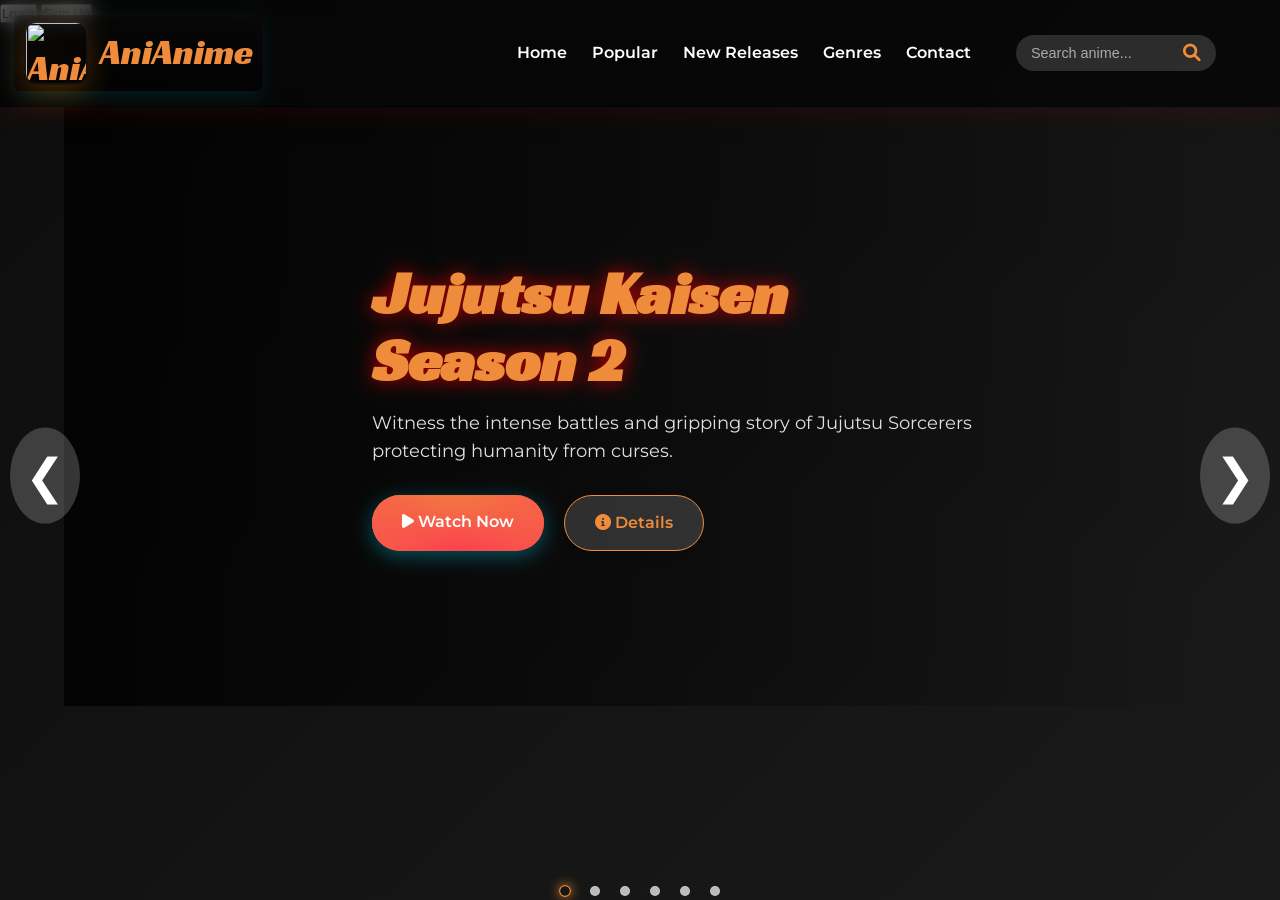
==== commit 135ba275: "Initial commit" ====
--- a/index.html
+++ b/index.html
@@ -83,9 +83,10 @@
                     <h1>Jujutsu Kaisen Season 2</h1>
                     <p>Witness the intense battles and gripping story of Jujutsu Sorcerers protecting humanity from curses.</p>
                     <div class="hero-buttons">
-                         <a href="#" class="btn btn-primary" onclick="openPlayer('jjk')">
+                        <a href="anime.html?anime=jjk" class="btn btn-primary">
   <i class="fas fa-play"></i> Watch Now
 </a>
+
 
                        <a href="#" class="btn btn-secondary" onclick="openJJKDetails()">
   <i class="fas fa-info-circle"></i> Details
@@ -100,9 +101,7 @@
                     <h1>Attack on Titan Final Season</h1>
                     <p>The epic conclusion to humanity's fight for survival against the Titans.</p>
                     <div class="hero-buttons">
-                        <a href="#" class="btn btn-primary" onclick="openPlayer('aot')">
-  <i class="fas fa-play"></i> Watch Now
-</a>
+                       <a href="anime.html?anime=aot" class="btn btn-primary">Watch Now</a>
 
                        <a href="#" class="btn btn-secondary" onclick="openAOTDetails()">
   <i class="fas fa-info-circle"></i> Details
@@ -117,10 +116,7 @@
                     <h1>Demon Slayer: Entertainment District</h1>
                     <p>Tanjiro and his friends investigate the mysterious disappearances in the entertainment district.</p>
                     <div class="hero-buttons">
-                        <a href="#" class="btn btn-primary" onclick="openPlayer('demon')">
-  <i class="fas fa-play"></i> Watch Now
-</a>
-
+                       <a href="anime.html?anime=demon" class="btn btn-primary">Watch Now</a>
                        <a href="#" class="btn btn-secondary" onclick="openDemonSlayerDetails()">
   <i class="fas fa-info-circle"></i> Details
 </a>
@@ -134,10 +130,7 @@
                     <h1>Sakamoto Days Part 2</h1>
                     <p>The story follows Taro Sakamoto, a legendary hitman who retired from his violent past after falling in love with Aoi, his wife. He has built a new, peaceful life for himself and his family by opening a convenience store. However, when his past comes back to haunt him, he must once again engage in over-the-top, no-holds-barred battles to protect his loved ones from assassins.  </p>
                     <div class="hero-buttons">
-                        <a href="#" class="btn btn-primary" onclick="openPlayer('sakamoto')">
-  <i class="fas fa-play"></i> Watch Now
-</a>
-
+                       <a href="anime.html?anime=sakamoto" class="btn btn-primary">Watch Now</a>
 
                        <a href="#" class="btn btn-secondary" onclick="openSakamotoDetails()">
   <i class="fas fa-info-circle"></i> Details
@@ -152,10 +145,7 @@
                     <h1>Dandadan season 2</h1>
                     <p>The second season covered the "Cursed House" and "Evil Eye" arcs from the original manga. It followed high schoolers Momo and Okarun as they continued to challenge paranormal and extraterrestrial entities with their newfound powers. </p>
                     <div class="hero-buttons">
-                       <a href="#" class="btn btn-primary" onclick="openPlayer('dandadan')">
-  <i class="fas fa-play"></i> Watch Now
-</a>
-
+                       <a href="anime.html?anime=dandadan" class="btn btn-primary">Watch Now</a>
                      <a href="#" class="btn btn-secondary" onclick="openDandadanDetails()">
   <i class="fas fa-info-circle"></i> Details
 </a>
@@ -171,8 +161,7 @@
       that grants him the power to kill anyone whose name he writes in it.
     </p>
     <div class="hero-buttons">
-      <a href="#" class="btn btn-primary" onclick="openPlayer('deathnote')">
-        <i class="fas fa-play"></i> Watch Now
+     <a href="anime.html?anime=deathnote" class="btn btn-primary">Watch Now</a>
       </a>
       <a href="#" class="btn btn-secondary" onclick="openDeathNoteDetails()">
         <i class="fas fa-info-circle"></i> Details
@@ -210,7 +199,8 @@
             </div>
             
             <div class="anime-grid">
-                <div class="anime-card">
+              <div class="anime-card" onclick="goPopular('mha')">
+
                     <img src="https://m.media-amazon.com/images/M/MV5BY2QzODA5OTQtYWJlNi00ZjIzLThhNTItMDMwODhlYzYzMjA2XkEyXkFqcGc@._V1_FMjpg_UX1000_.jpg"
                      alt="My Hero Academia">
                     <div class="anime-card-content">
@@ -222,7 +212,8 @@
                     </div>
                 </div>
                 
-                <div class="anime-card">
+              <div class="anime-card" onclick="goPopular('aot')">
+
                     <img src="https://m.media-amazon.com/images/M/MV5BZjliODY5MzQtMmViZC00MTZmLWFhMWMtMjMwM2I3OGY1MTRiXkEyXkFqcGc@._V1_FMjpg_UX1000_.jpg"
                      alt="Attack on Titan">
                     <div class="anime-card-content">
@@ -234,7 +225,8 @@
                     </div>
                 </div>
                 
-                <div class="anime-card">
+             <div class="anime-card" onclick="goPopular('demon')">
+
                     <img src="https://images.justwatch.com/poster/320272942/s718/season-3.jpg"
                      alt="Demon Slayer">
                     <div class="anime-card-content">
@@ -246,7 +238,7 @@
                     </div>
                 </div>
                 
-                <div class="anime-card">
+                <div class="anime-card" onclick="goPopular('chainsaw')">
                     <img src="https://d28hgpri8am2if.cloudfront.net/book_images/onix/cvr9781974709939/chainsaw-man-vol-1-9781974709939_hr.jpg"
                      alt="Chainsaw Man">
                     <div class="anime-card-content">
@@ -258,7 +250,8 @@
                     </div>
                 </div>
                 
-                <div class="anime-card">
+                <div class="anime-card" onclick="goPopular('jjk')">
+
                     <img src="https://m.media-amazon.com/images/M/MV5BNmI1MmYxNWQtY2E5NC00ZTlmLWIzZGEtNzM1YmE3NDA5NzhjXkEyXkFqcGc@._V1_FMjpg_UX1000_.jpg"
                      alt="Jujutsu Kaisen">
                     <div class="anime-card-content">
@@ -270,7 +263,8 @@
                     </div>
                 </div>
                 
-                <div class="anime-card">
+               <div class="anime-card" onclick="goPopular('onepiece')">
+
                     <img src="https://m.media-amazon.com/images/M/MV5BMTNjNGU4NTUtYmVjMy00YjRiLTkxMWUtNzZkMDNiYjZhNmViXkEyXkFqcGc@._V1_.jpg"
                      alt="One Piece">
                     <div class="anime-card-content">
@@ -282,7 +276,7 @@
                     </div>
                 </div>
                 
-                <div class="anime-card">
+                <div class="anime-card" onclick="goPopular('naruto')">
                     <img src="https://m.media-amazon.com/images/M/MV5BZTNjOWI0ZTAtOGY1OS00ZGU0LWEyOWYtMjhkYjdlYmVjMDk2XkEyXkFqcGc@._V1_FMjpg_UX1000_.jpg"
                      alt="Naruto">
                     <div class="anime-card-content">
@@ -294,7 +288,8 @@
                     </div>
                 </div>
                 
-                <div class="anime-card">
+               <div class="anime-card" onclick="goPopular('deathnote')">
+
                     <img src="https://images-cdn.ubuy.co.in/634e820b55e63b7bd829de96-poster-stop-online-death-note.jpg"
                      alt="Death Note">
                     <div class="anime-card-content">
@@ -601,7 +596,10 @@
       <li><b>Release:</b> 2023</li>
     </ul>
 
-    <button class="btn btn-primary">Watch Now</button>
+   <button class="btn btn-primary watch-now-btn" data-anime="jjk">
+  Watch Now
+</button>
+
   </div>
 </div>
 <div id="aot-details" class="modal">
@@ -623,7 +621,10 @@
       <li><b>Release:</b> 2023–2024</li>
     </ul>
 
-    <button class="btn btn-primary">Watch Now</button>
+    <button class="btn btn-primary watch-now-btn" data-anime="aot">
+  Watch Now
+</button>
+
 
   </div>
 </div>
@@ -644,7 +645,10 @@
       <li><b>Release:</b> 2021–2022</li>
     </ul>
 
-    <button class="btn btn-primary">Watch Now</button>
+    <button class="btn btn-primary watch-now-btn" data-anime="demon">
+  Watch Now
+</button>
+
   </div>
 </div>
 <div id="sakamoto-details" class="modal">
@@ -663,7 +667,10 @@
       <li><b>Theme:</b> Assassin, Family</li>
     </ul>
 
-    <button class="btn btn-primary">Watch Now</button>
+   <button class="btn btn-primary watch-now-btn" data-anime="sakamoto">
+  Watch Now
+</button>
+
   </div>
 </div>
 <div id="dandadan-details" class="modal">
@@ -682,7 +689,10 @@
       <li><b>Release:</b> 2025</li>
     </ul>
 
-    <button class="btn btn-primary">Watch Now</button>
+    <button class="btn btn-primary watch-now-btn" data-anime="dandadan">
+  Watch Now
+</button>
+
   </div>
 </div>
 <div id="deathnote-details" class="modal">
@@ -704,9 +714,10 @@
       <li><b>Release:</b> 2006–2007</li>
     </ul>
 
-    <button class="btn btn-primary" onclick="openPlayer('deathnote')">
-      Watch Now
-    </button>
+   <button class="btn btn-primary watch-now-btn" data-anime="deathnote">
+  Watch Now
+</button>
+
   </div>
 </div>
 
@@ -721,10 +732,7 @@
   preload="metadata">
 </video>
 
-
-
-
-    <div class="player-overlay-content">
+<div class="player-overlay-content">
         <span class="close" onclick="closePlayer()">&times;</span>
         <button id="muteBtn" class="mute-btn" aria-pressed="false" aria-label="Mute toggle">
             <i class="fas fa-volume-mute"></i>
